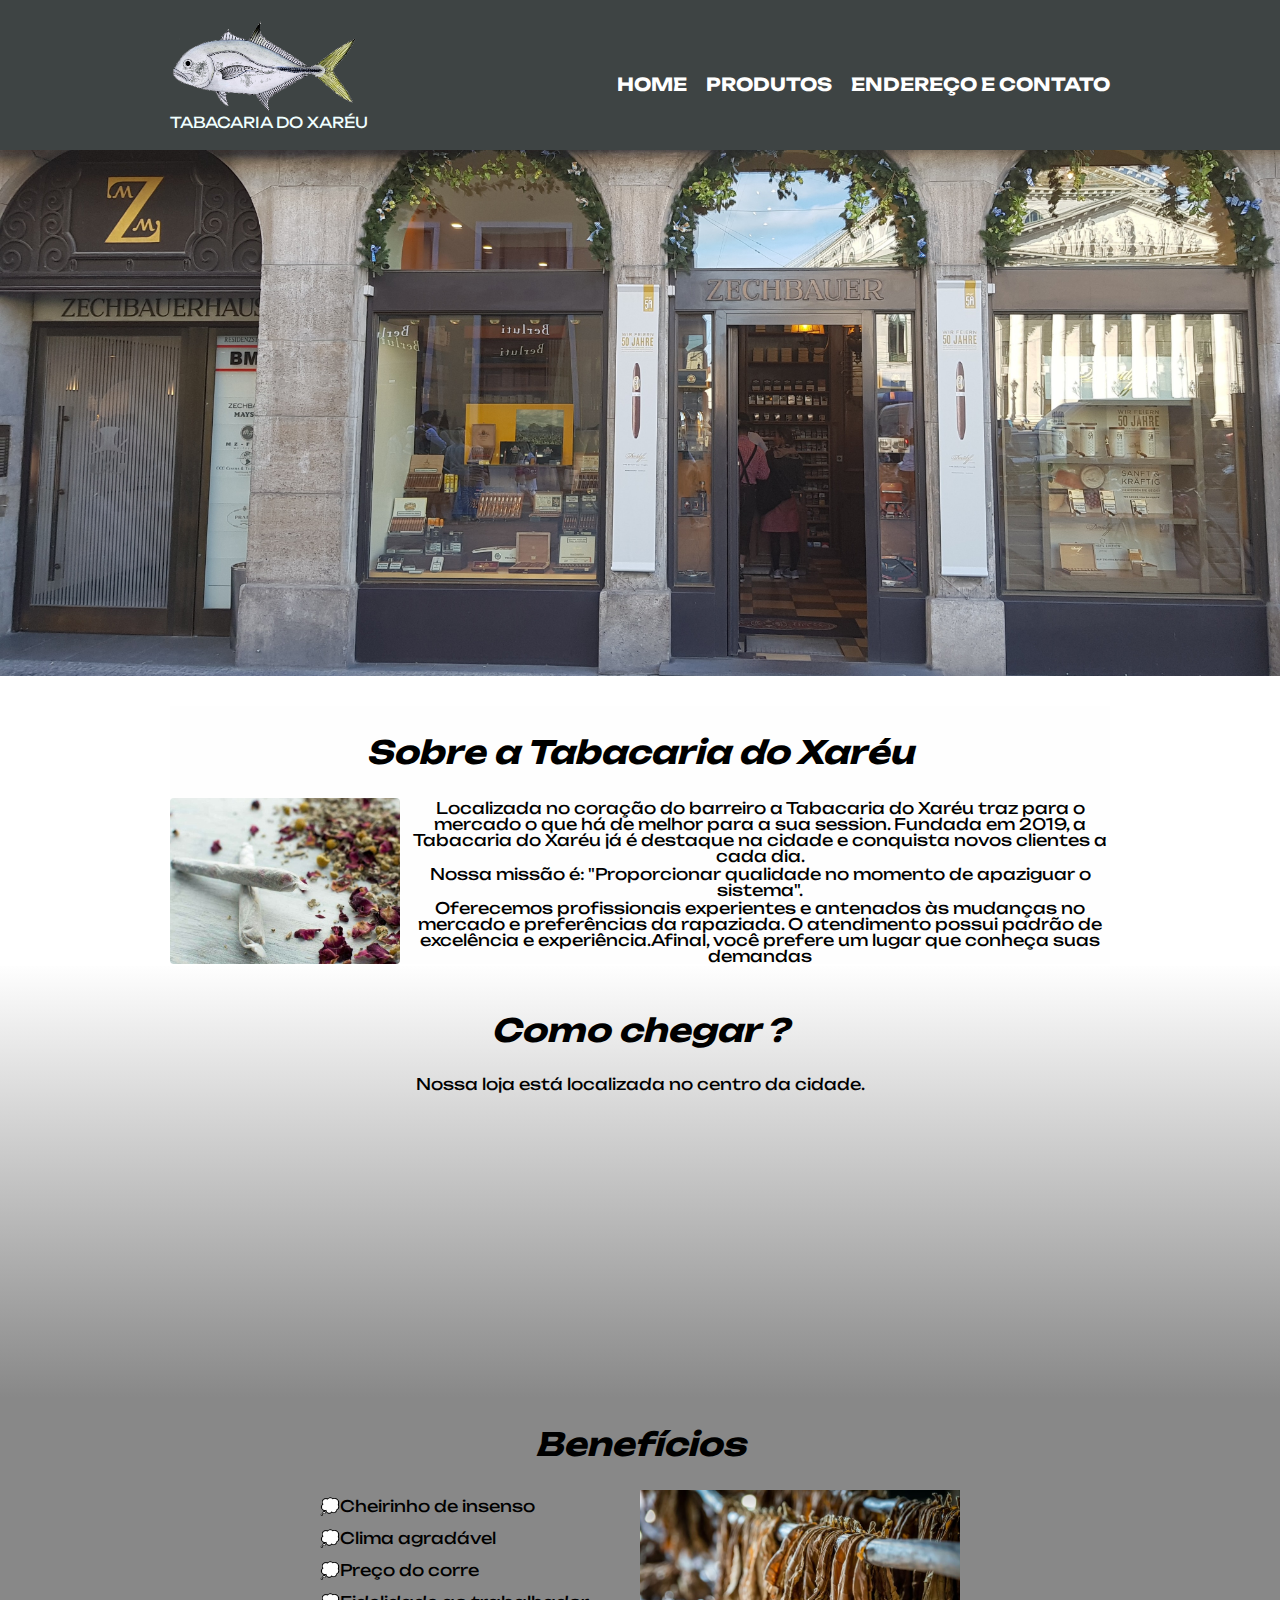
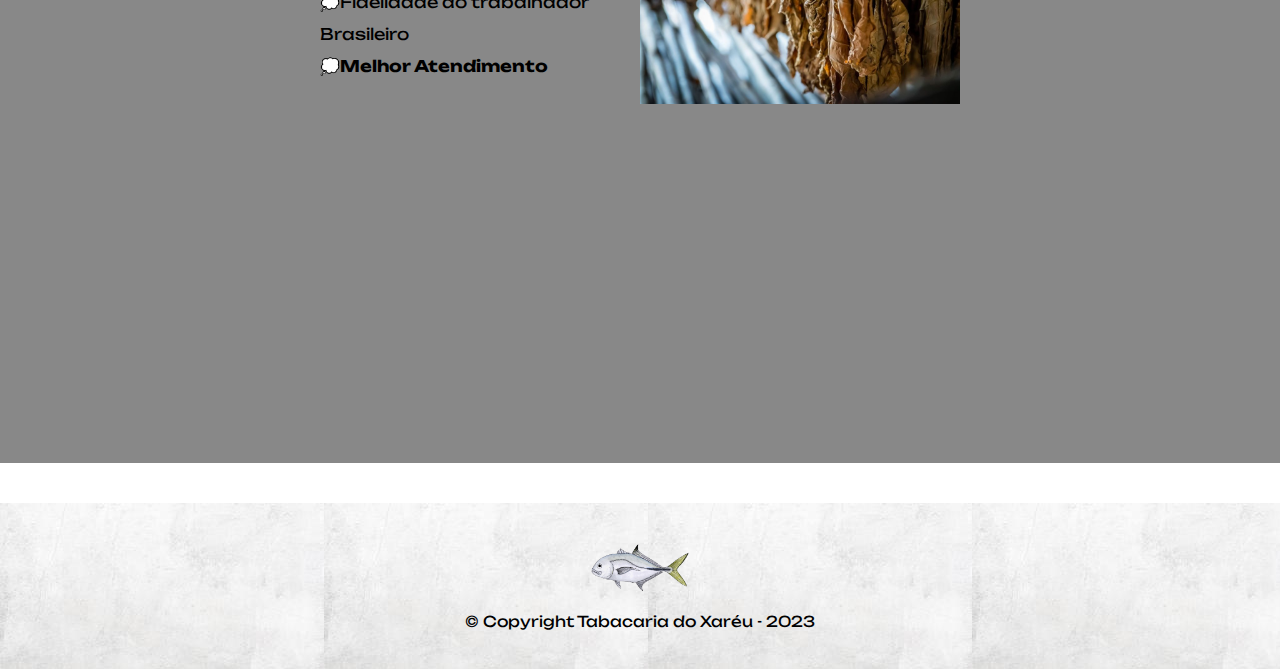
==== index2.html @ d96a2b3a "Página Tabacaria do Xaréu" ====
<!DOCTYPE html>
<html>
    <head>
        <meta charset="UTF-8">
        <title>Tabacaria do Xaréu - produtos</title>
        
        <link rel="stylesheet" href="reset.css">
        <link rel="stylesheet" href="style.css">
        <link rel="preconnect" href="https://fonts.googleapis.com">
        <link rel="preconnect" href="https://fonts.gstatic.com" crossorigin>
        <link href="https://fonts.googleapis.com/css2?family=Montserrat:wght@300&family=Quicksand&family=Unbounded:wght@300&display=swap" rel="stylesheet">
        
    </head>

    <body>
        <header>
            <div class="caixa">    
                    <h1><img id="logo" src="xareu.png" alt="Logo da Tabacaria do Xaréu" </h1>
                    <h1 id="titulo-logo">Tabacaria do Xaréu</h1>

                <nav>
                    <ul>
                        <li><a href="index2.html">Home</a></li>
                        <li><a href="produtos.html">Produtos</a></li>
                        <li><a href="contato.html">Endereço e Contato</a></li>
                    </ul>
                </nav>    
            </div>
        </header>

        <img class="banner" src="fachada-tabacaria.jpg">

        <main>
            <section class="principal">

                <h2 class="titulo-central">Sobre a Tabacaria do Xaréu</h2>

                <img class="img-texto-principal" src="enrolado.jpg" alt="Cigarro natural de Kumbaya">

                <p>Localizada no coração do barreiro a Tabacaria do Xaréu traz para o mercado o que há de melhor para a sua session. Fundada em 2019, a Tabacaria do Xaréu já é destaque na cidade e conquista novos clientes a cada dia.</p>
            
                <p>Nossa missão é: "Proporcionar qualidade no momento de apaziguar o sistema".</p>
            
                <p>Oferecemos profissionais experientes e antenados às mudanças no mercado e preferências da rapaziada. O atendimento possui padrão de excelência e experiência.Afinal, você prefere um lugar que conheça suas demandas</p>
        
            </section>

            <section class="mapa">
                <h3 class="titulo-central">Como chegar ?</h3>
                <p>Nossa loja está localizada no centro da cidade.</p>
                
                <div class="maps">
                    <iframe src="https://www.google.com/maps/embed?pb=!1m18!1m12!1m3!1d3750.418146280316!2d-44.044847390128886!3d-19.94890973881842!2m3!1f0!2f0!3f0!3m2!1i1024!2i768!4f13.1!3m3!1m2!1s0xa6958c75db0b37%3A0x3d2345377a90e03a!2sR.%20Ant%C3%B4nio%20Isidoro%20Moreira%2C%20244%20-%20Jardim%20California%2C%20Contagem%20-%20MG%2C%2032265-410!5e0!3m2!1spt-BR!2sbr!4v1675443030044!5m2!1spt-BR!2sbr" width="100%" height="300" style="border:0;" allowfullscreen="" loading="lazy" referrerpolicy="no-referrer-when-downgrade"></iframe>
                </div> 

            </section>
        
            <section class="benefícios">
                
                <h3 class="titulo-central">Benefícios</h3>
                 
                    <div class="conteudo-beneficios">
                        <ul class="lista-beneficios">
                            <li class="itens">Cheirinho de insenso</li>
                            <li class="itens">Clima agradável</li>
                            <li class="itens">Preço do corre</li>
                            <li class="itens">Fidelidade ao trabalhador Brasileiro</li>
                            <li class="itens">Melhor Atendimento </li>
                        </ul><img class="imagem-tabaco" src="tabaco-natural.jpg"

                    </div>   
                    
                    <div class="video">
                        <iframe width="560" height="315" src="https://www.youtube.com/embed/CGpZUIu_TfM" title="YouTube video player" frameborder="0" allow="accelerometer; autoplay; clipboard-write; encrypted-media; gyroscope; picture-in-picture; web-share" allowfullscreen></iframe>
                    </div> 
            </section>
            
        </main>
    </body>

    <footer class="fim">
        <img class="rodape-img" src="xareu.png">
        <p class="copy">&copy; Copyright Tabacaria do Xaréu - 2023</p>
        
    </footer>
</html>
---- style.css ----
body{
    font-family: 'Montserrat', sans-serif;
    font-family: 'Quicksand', sans-serif;
    font-family: 'Unbounded', cursive;
}

header{
    background-color: rgb(62, 68, 68);
    padding: 20px 0;
}

.caixa{
    position: relative;
    width: 940px;
    margin: 0 auto; 
}

#logo{
    width:20%;
}

#titulo-logo{
    font-size: 15px;
    text-transform: uppercase;
    color: azure;

}

nav{
    position: absolute;
    top: 55px;
    right: 0;
    
}

nav li{
    display: inline;
    margin: 0 0 0 15px;
}

nav a{
    text-transform: uppercase;
    color: rgb(255, 255, 255);
    font-weight: bold;
    font-size: large;
    text-decoration: none;
}

nav a:hover {
    color: rgba(101, 128, 119, 0.815);
    text-decoration: underline;

}

.produtos{
    width: 940px;
    margin: 10% auto;
}

.produtos li{
     display: inline-block;
     text-align: center;
     width: 28%;
     vertical-align: top;
     padding: 50px o;
     margin: 20px;
     padding: 20px 25px;
     box-sizing: border-box;
     border: 2px solid black;
     border-radius: 10px;
    
 }

 .produtos li:hover {
    border-color: hwb(167 54% 43%);

 }

 .produtos li:active{
    border-color: rgba(33, 214, 48, 0.815);
 }

 .produtos li:hover h2{
    font-size: 30px
 }

 .produtos h2{
    font-size: x-large;
    font-weight: bold;
 }

#seda{
    width: 200px;
    margin: 60px 0;

}

#piteira{
    width: 200px;
    margin: 25px 0;
}

#tabaco{
    width: 130px;
    margin: 10px 0;
}

.descricao{
    text-align: center;
    font-size: medium;
    font-style: italic;
}

.contem{
    font-size: 15px;
    font-weight: bold;
    padding-top: 10px;
}

.preço{
    padding: 10px;
    font-weight: bold;
    font-size: 23px;
}


form{
    width: 800px;
    margin: 40px 0 ;
    position: relative;
    left: 450px;
}

form label, form legend{
    display: block;
    font-size: 20px;
    margin-bottom: 10px;

}

.input-padrao{
    display: block;
    margin-bottom: 20px;
    padding: 10px 25px;
    width: 50%;
}

.input-checkbox{
    margin: 20px 0;
}

.contato-2{
    margin-top: 15px;
    margin-bottom: 15px;

}

#select-box{
    margin-left: 20px;
}

.enviar{
    width: 40%;
    padding: 15px 0;
    color: azure;
    font-size: larger;
    background: orange;
    border: none;
    border-radius: 6px;
    transition: 1.0s all;
    cursor: pointer;

}

.enviar:hover{
    background-color: darkorange;  
    transform:scale(1.3);

}

.tabela{
    
    margin: 20px 0 40px;
    position: relative;
    left: 450px;

}

.cabeçalho{
    background-color: grey;
    color: white;
    font-weight: bold;
    font-style: italic;

}

td, th{
    border: solid 1px black;
    padding: 22px;
}

.rodape-img{
    width: 100px;
}

footer.fim{
    bottom: 0;
    left: 0;
    text-align: center;
    background: url("rodape.jpg");
    padding: 40px 0;
}

.copy{
    color: rgb(0, 0, 0);
    font-size: 15px;
    margin-top: 20px;
}

/*página inicial*/

.banner{
    text-align: center;
    display: block;
    width: 100%;
    text-align: center;
    margin-bottom: 30px;
}

.titulo-central{
    text-align: center;
    font-size: 2em;
    font-style: italic;
    font-weight: bold;
    padding: 30px;
    clear: left;
}


.principal{
    
    width: 940px;
    background: #FEFEFE;
    text-align: center;
    margin: 0 auto;
}

.principal p{
    margin: 2px 0 2px 0;
    text-justify:auto;
}

.img-texto-principal{
    float: left;
    width: 230px;
    margin: 0 10px 20px 0;
    border-radius: 4px;
}

.mapa{
    width: 100%;
    text-align: center;
    padding: 3em auto;
    background: linear-gradient(#FEFEFE, #888888);
}

.mapa p{
    margin-bottom: 4px;
}

.maps{
    width: 940px;
    margin: 0 auto 0;
}

.benefícios{
    width: 100%;
    background: #888888;
    
}
 


.conteudo-beneficios{
    margin: 3em auto;
    width: 640px;
    margin: 0 auto;
}

.lista-beneficios{
    width: 50%;
    display: inline-block;
    vertical-align: top;
    line-height: 2;
    
}

.itens:last-child{
    font-weight: bold;
}

.itens:before{
    content:"💭"
}

.imagem-tabaco{
   
    width: 50%;
}

.video{
    width: 560px;
    margin: 40px auto ;
}
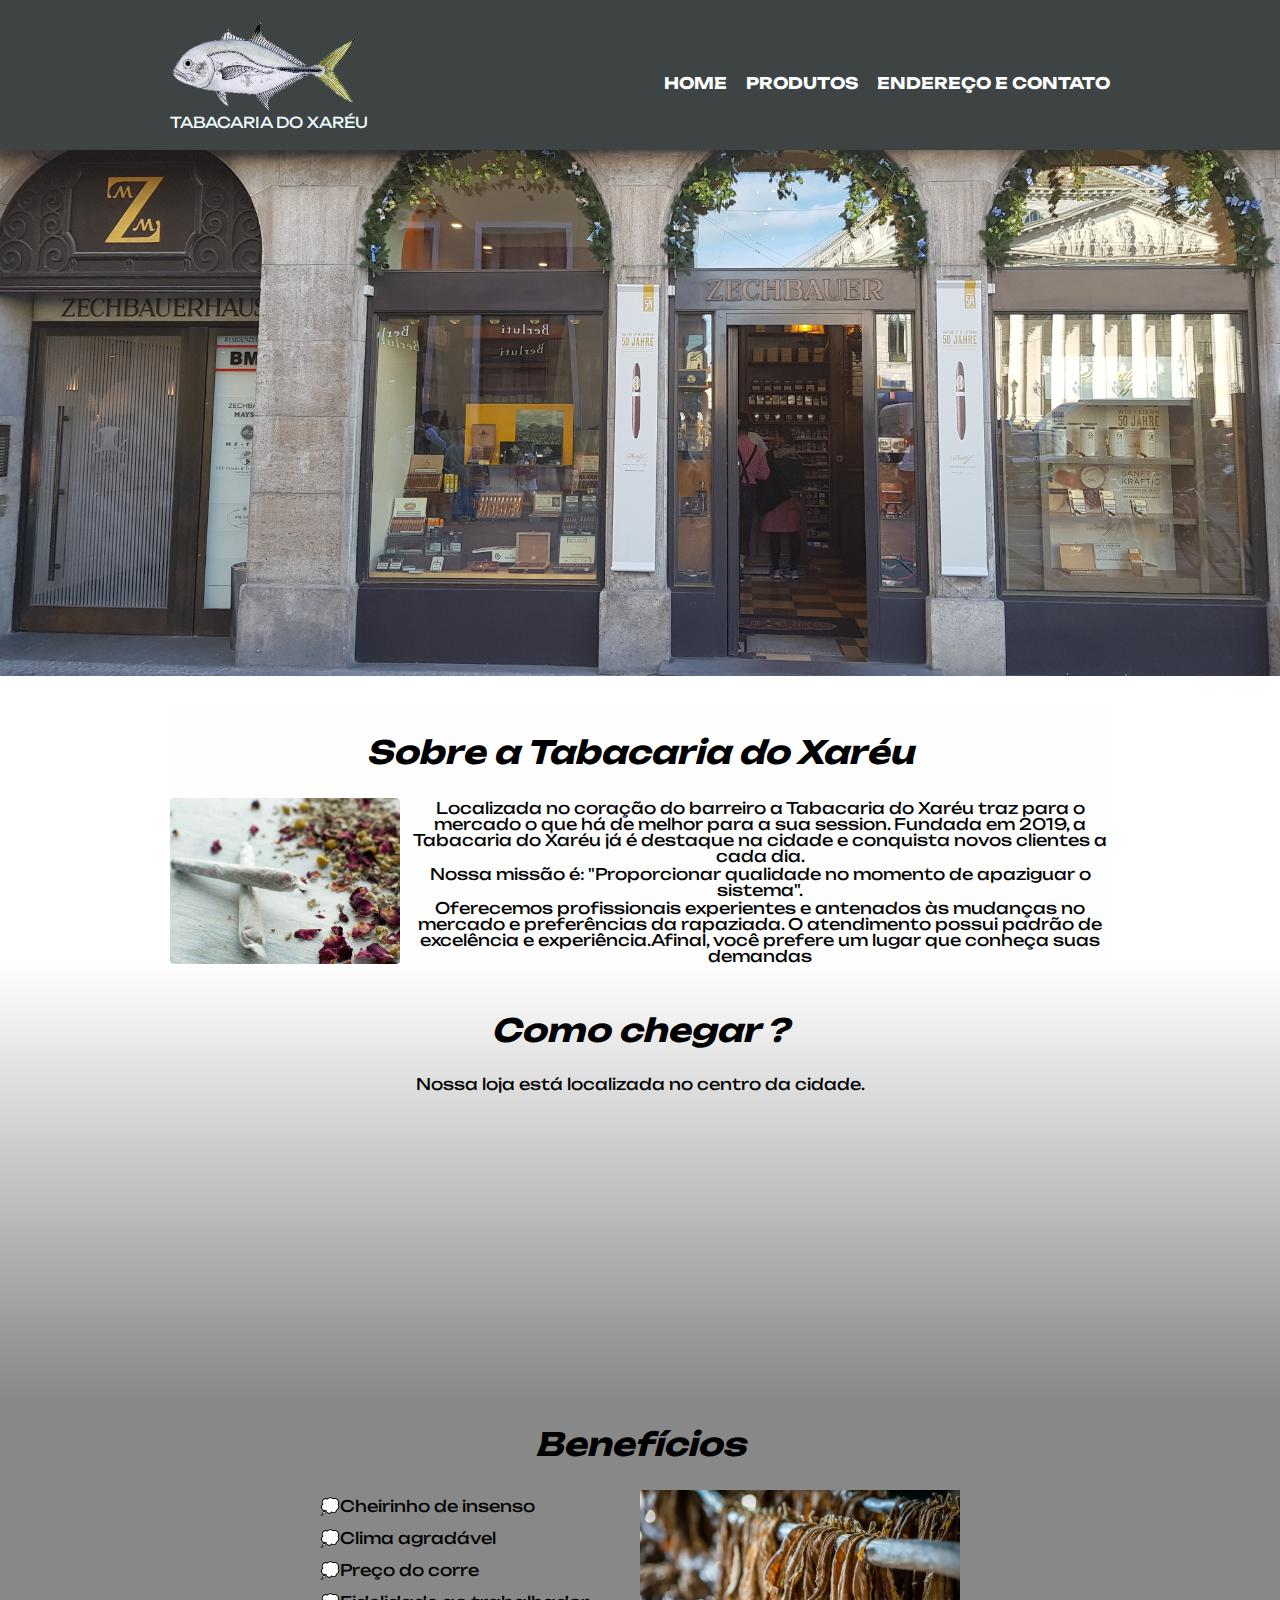
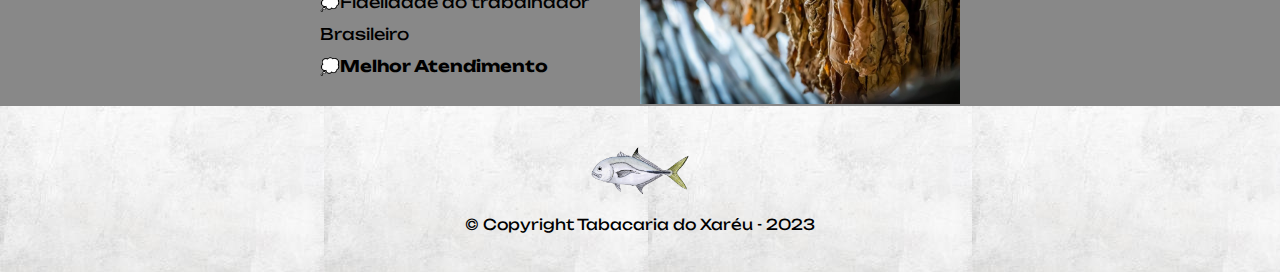
==== commit 1243fef9: "atualização-mobile" ====
--- a/index2.html
+++ b/index2.html
@@ -2,6 +2,7 @@
 <html>
     <head>
         <meta charset="UTF-8">
+        <meta name="viewport" content="width=device-width">
         <title>Tabacaria do Xaréu - produtos</title>
         
         <link rel="stylesheet" href="reset.css">
@@ -69,10 +70,7 @@
                         </ul><img class="imagem-tabaco" src="tabaco-natural.jpg"
 
                     </div>   
-                    
-                    <div class="video">
-                        <iframe width="560" height="315" src="https://www.youtube.com/embed/CGpZUIu_TfM" title="YouTube video player" frameborder="0" allow="accelerometer; autoplay; clipboard-write; encrypted-media; gyroscope; picture-in-picture; web-share" allowfullscreen></iframe>
-                    </div> 
+                   
             </section>
             
         </main>
--- a/style.css
+++ b/style.css
@@ -42,7 +42,7 @@
     text-transform: uppercase;
     color: rgb(255, 255, 255);
     font-weight: bold;
-    font-size: large;
+    font-size: 100%;
     text-decoration: none;
 }
 
@@ -313,4 +313,71 @@
     margin: 40px auto ;
 }
 
-
+@media screen and (max-width: 480px) {
+   .caixa, .principal, .conteudo-beneficios, .mapa, .video, .maps,.footer, .produtos, .formulario, .tabela{
+    width: auto;
+   }
+
+   .formulario, .tabela{
+    position: static;
+    margin-left: 20px;
+    padding: 15px;
+    
+   }
+   .tabel{
+    text-align: center;
+    position: static;
+ 
+   }
+
+   legend, .input-checkbox, .enviar{
+    font-size: 1em;
+   }
+    
+   label, th, td{
+    font-size: 0.8em;
+   }
+
+   h1{
+    text-align: center;
+   }
+
+   nav{
+    position: static;
+    text-align: center;
+    font-size: 10px;
+    margin-top: 1em;
+   }
+    
+
+   .titulo-central{
+    font-size: 1.5em;
+   }
+
+   .principal p{
+    font-size: 0.8em;
+    margin-bottom: 1.0em;
+    text-justify: distribute;
+
+   }
+
+   .lista-beneficios{
+    font-size: 0.8em;
+   }
+
+   .produtos li{
+    width: 60%;
+    position: relative;
+    left: 57px;
+    text-align: center;
+   }
+
+   #piteira{
+    margin-left: -5px;
+   }
+
+   #piteira, #tabaco, #seda{
+    margin: 10px auto;
+   }
+   
+}